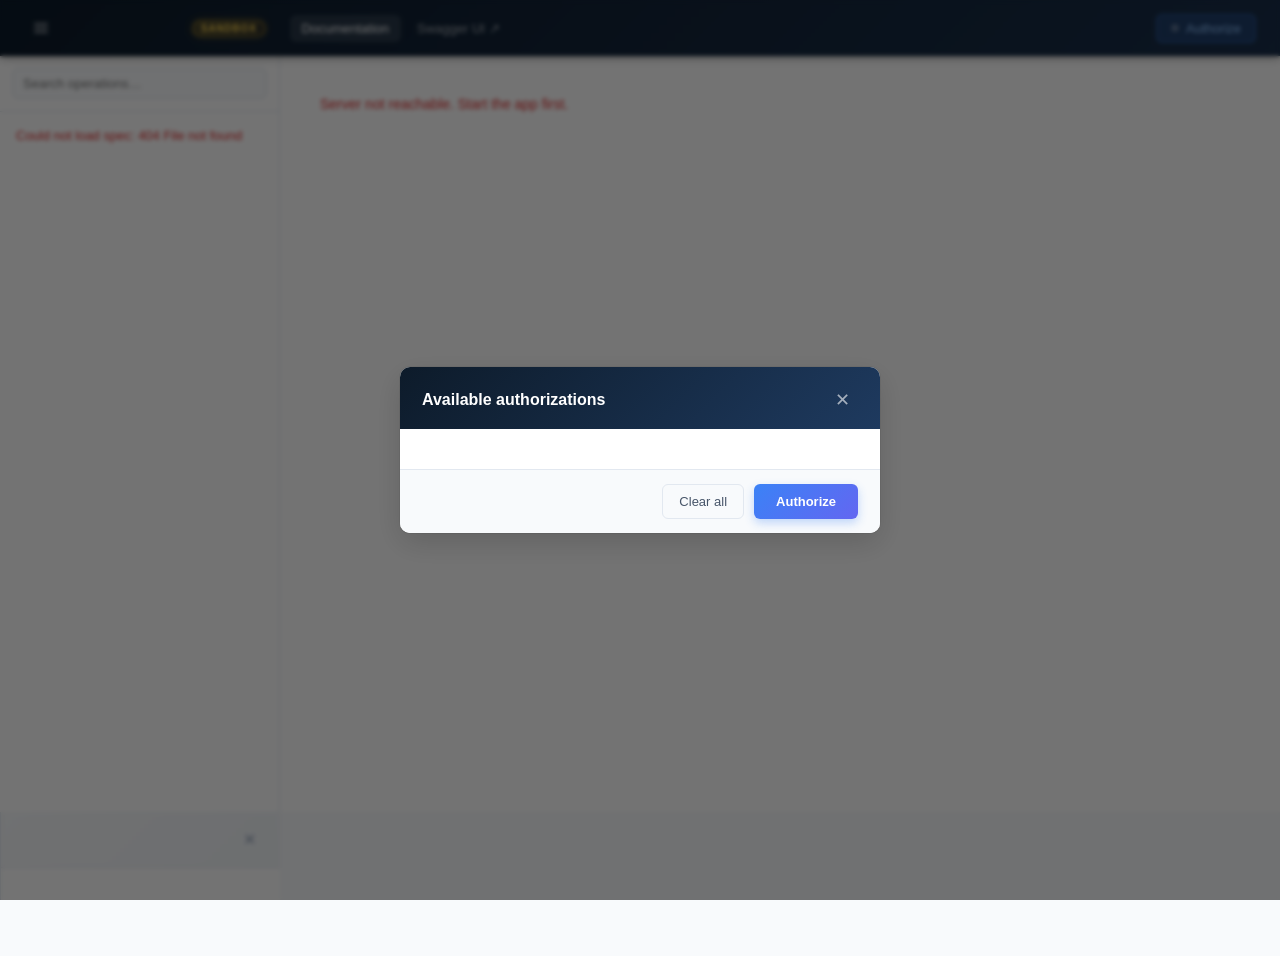
==== src/main/resources/static/index.html @ 8a35d3a9 "Add API documentation interface with sidebar navigation and try-it-out panel - Implemented main HTML" ====
<!DOCTYPE html>
<html lang="en">
<head>
  <meta charset="UTF-8" />
  <meta name="viewport" content="width=device-width, initial-scale=1.0" />
  <title>ITC Direct Debit Sandbox — API Docs</title>
  <link rel="stylesheet" href="docs.css" />
</head>
<body>

  <header class="topbar">
    <button class="btn-sidebar-toggle" id="btn-sidebar-toggle" title="Toggle sidebar">
      <svg width="16" height="16" viewBox="0 0 16 16" fill="currentColor">
        <rect x="1" y="3"    width="14" height="1.5" rx="1"/>
        <rect x="1" y="7.25" width="14" height="1.5" rx="1"/>
        <rect x="1" y="11.5" width="14" height="1.5" rx="1"/>
      </svg>
    </button>
    <div class="topbar-brand">
      <!-- <svg class="topbar-icon" viewBox="0 0 24 24" fill="none" stroke="currentColor" stroke-width="2">
        <path d="M13 2L3 14h9l-1 8 10-12h-9l1-8z"/>
      </svg> -->
      <!-- <span class="topbar-name">ITC Direct Debit</span> -->
      <img fetchpriority="high" src="https://www.itconsortiumgh.com/wp-content/uploads/2020/07/ITC-Logo-01-light.png" title="" alt="" loading="lazy" style="width: 100px; height: auto;">
      <span class="topbar-badge">Sandbox</span>
    </div>
    <nav class="topbar-nav">
      <a class="topbar-link topbar-link-active" href="/">Documentation</a>
      <a class="topbar-link" href="/docs" target="_blank">Swagger UI ↗</a>
    </nav>
    <button class="btn-authorize" id="btn-authorize">
      <span class="auth-dot" id="auth-dot"></span>
      Authorize
    </button>
  </header>

  <div class="layout" id="layout">

    <nav class="sidebar">
      <div class="sidebar-search">
        <input type="search" id="search-input" placeholder="Search operations…" autocomplete="off" />
      </div>
      <div id="sidebar-nav">
        <div class="sidebar-loading">Loading…</div>
      </div>
    </nav>

    <main class="content" id="content">
      <div class="welcome-placeholder">
        <div class="spinner"></div>
      </div>
    </main>

    <aside class="try-panel" id="try-panel">
      <div class="try-panel-head">
        <div id="try-panel-title"></div>
        <button class="try-close" id="try-close" title="Close">✕</button>
      </div>
      <div class="try-panel-body" id="try-panel-body"></div>
    </aside>

  </div>

  <!-- Authorize modal -->
  <div class="overlay" id="overlay">
    <div class="auth-modal">
      <div class="auth-modal-head">
        <h3>Available authorizations</h3>
        <button class="modal-x" id="modal-x">✕</button>
      </div>
      <div class="auth-modal-body" id="auth-modal-body"></div>
      <div class="auth-modal-foot">
        <button class="btn-ghost" id="btn-clear-auth">Clear all</button>
        <button class="btn-primary" id="btn-save-auth">Authorize</button>
      </div>
    </div>
  </div>

  <script src="https://cdn.jsdelivr.net/npm/marked@12/marked.min.js"></script>
  <script src="docs.js"></script>
</body>
</html>
---- src/main/resources/static/docs.css ----
/* ── Variables ──────────────────────────────────────────────────────────── */
:root {
  --navy:        #0d1b2a;
  --navy-mid:    #162336;
  --navy-light:  #1e3a5f;
  --accent:      #3b82f6;
  --accent-h:    #2563eb;
  --accent-glow: rgba(59,130,246,.25);
  --warn:        #f59e0b;

  /* method colours — richer */
  --post:        #ef4444;
  --post-bg:     #fef2f2;
  --post-fg:     #b91c1c;
  --get:         #22c55e;
  --get-bg:      #f0fdf4;
  --get-fg:      #15803d;
  --delete:      #f97316;
  --delete-bg:   #fff7ed;
  --delete-fg:   #c2410c;
  --put:         #6366f1;
  --put-bg:      #eef2ff;
  --put-fg:      #4338ca;
  --patch:       #a855f7;
  --patch-bg:    #faf5ff;
  --patch-fg:    #7e22ce;

  /* response colours */
  --r2-bg:       #f0fdf4;
  --r2-border:   #bbf7d0;
  --r2-fg:       #15803d;
  --r4-bg:       #fff7ed;
  --r4-border:   #fed7aa;
  --r4-fg:       #c2410c;
  --r5-bg:       #fef2f2;
  --r5-border:   #fecaca;
  --r5-fg:       #b91c1c;
  --r0-bg:       #f8fafc;
  --r0-border:   #e2e8f0;
  --r0-fg:       #475569;

  /* json syntax */
  --json-key:    #7c3aed;
  --json-str:    #059669;
  --json-num:    #d97706;
  --json-bool:   #2563eb;
  --json-null:   #9ca3af;

  --text:        #0f172a;
  --text-2:      #475569;
  --text-3:      #94a3b8;
  --border:      #e2e8f0;
  --bg:          #f8fafc;
  --bg-2:        #f1f5f9;
  --white:       #ffffff;
  --code-bg:     #f1f5f9;

  --sidebar-w:   280px;
  --try-w:       460px;
  --top-h:       56px;
  --radius:      6px;
  --radius-lg:   10px;
  --shadow:      0 1px 3px rgba(0,0,0,.08), 0 1px 2px rgba(0,0,0,.04);
  --shadow-lg:   0 10px 30px rgba(0,0,0,.15);
}

/* ── Reset ──────────────────────────────────────────────────────────────── */
*, *::before, *::after { box-sizing: border-box; margin: 0; padding: 0; }
html, body { height: 100%; font-family: -apple-system, BlinkMacSystemFont, 'Segoe UI', sans-serif;
  font-size: 14px; color: var(--text); background: var(--bg); }
a { color: var(--accent); text-decoration: none; }
a:hover { text-decoration: underline; }
button { cursor: pointer; border: none; background: none; font: inherit; }
input, textarea { font: inherit; }

/* ── Topbar ─────────────────────────────────────────────────────────────── */
.topbar {
  position: fixed; top: 0; left: 0; right: 0; z-index: 100;
  height: var(--top-h);
  background: linear-gradient(135deg, #0d1b2a 0%, #1a2f4a 100%);
  display: flex; align-items: center; gap: 24px;
  padding: 0 24px;
  box-shadow: 0 2px 8px rgba(0,0,0,.35), 0 1px 0 rgba(255,255,255,.05);
}
.topbar-brand {
  display: flex; align-items: center; gap: 10px;
  color: #fff; flex-shrink: 0;
}
.topbar-icon {
  width: 22px; height: 22px; color: #fbbf24;
  filter: drop-shadow(0 0 6px rgba(251,191,36,.5));
}
.topbar-name {
  font-size: 16px; font-weight: 700; letter-spacing: .01em;
}
.topbar-badge {
  font-size: 10px; font-weight: 700; letter-spacing: .08em;
  background: linear-gradient(135deg, rgba(251,191,36,.25), rgba(245,158,11,.15));
  color: #fcd34d;
  border: 1px solid rgba(251,191,36,.4);
  padding: 2px 8px; border-radius: 99px; text-transform: uppercase;
  box-shadow: 0 0 8px rgba(251,191,36,.2);
}
.topbar-nav { display: flex; gap: 4px; flex: 1; }
.topbar-link {
  color: rgba(255,255,255,.6); font-size: 13px; padding: 6px 12px;
  border-radius: var(--radius); transition: background .15s, color .15s;
}
.topbar-link:hover { background: rgba(255,255,255,.08); color: #fff; text-decoration: none; }
.topbar-link-active { color: #fff; background: rgba(255,255,255,.1); }

.btn-sidebar-toggle {
  display: flex; align-items: center; justify-content: center;
  width: 34px; height: 34px; flex-shrink: 0;
  color: rgba(255,255,255,.7); border-radius: var(--radius);
  transition: background .15s, color .15s;
}
.btn-sidebar-toggle:hover { background: rgba(255,255,255,.1); color: #fff; }
.btn-sidebar-toggle.active { background: rgba(255,255,255,.12); color: #fff; }

.btn-authorize {
  display: flex; align-items: center; gap: 7px;
  background: rgba(59,130,246,.2); color: #93c5fd;
  border: 1px solid rgba(59,130,246,.4); border-radius: var(--radius);
  padding: 6px 14px; font-size: 13px; font-weight: 500;
  transition: all .15s; flex-shrink: 0;
}
.btn-authorize:hover {
  background: rgba(59,130,246,.3); color: #bfdbfe;
  box-shadow: 0 0 12px rgba(59,130,246,.3);
}
.auth-dot {
  width: 8px; height: 8px; border-radius: 50%;
  background: rgba(255,255,255,.25); flex-shrink: 0;
  transition: background .2s, box-shadow .2s;
}
.auth-dot.filled {
  background: #4ade80;
  box-shadow: 0 0 6px rgba(74,222,128,.7);
}

/* ── Layout ─────────────────────────────────────────────────────────────── */
.layout {
  display: grid;
  grid-template-columns: var(--sidebar-w) 1fr;
  grid-template-rows: 1fr;
  height: calc(100vh - var(--top-h));
  margin-top: var(--top-h);
  transition: grid-template-columns .25s ease;
}
.layout.panel-open {
  grid-template-columns: var(--sidebar-w) 1fr var(--try-w);
}
.layout.sidebar-hidden {
  grid-template-columns: 0px 1fr;
}
.layout.sidebar-hidden.panel-open {
  grid-template-columns: 0px 1fr var(--try-w);
}
.layout.sidebar-hidden .sidebar {
  overflow: hidden;
  border-right: none;
}

/* ── Sidebar ─────────────────────────────────────────────────────────────── */
.sidebar {
  background: var(--white); border-right: 1px solid var(--border);
  overflow-y: auto; overflow-x: hidden;
  display: flex; flex-direction: column;
}
.sidebar-search {
  padding: 12px; border-bottom: 1px solid var(--border); flex-shrink: 0;
}
.sidebar-search input {
  width: 100%; padding: 7px 10px;
  border: 1px solid var(--border); border-radius: var(--radius);
  background: var(--bg); color: var(--text); font-size: 13px;
  outline: none; transition: border-color .15s, box-shadow .15s;
}
.sidebar-search input:focus {
  border-color: var(--accent);
  box-shadow: 0 0 0 3px var(--accent-glow);
}

#sidebar-nav { overflow-y: auto; flex: 1; }
.sidebar-loading { padding: 24px; color: var(--text-3); font-size: 13px; }

.tag-group { border-bottom: 1px solid var(--border); }
.tag-header {
  display: flex; align-items: center; gap: 8px;
  padding: 10px 14px; cursor: pointer;
  background: var(--bg-2); user-select: none;
  position: sticky; top: 0; z-index: 1;
  transition: background .12s;
}
.tag-header:hover { background: #e0e7ff; }
.tag-arrow { font-size: 10px; color: var(--text-3); width: 12px; flex-shrink: 0; }
.tag-name { font-weight: 700; font-size: 11px; text-transform: uppercase;
  letter-spacing: .07em; color: var(--text-2); flex: 1; }
.tag-count {
  font-size: 11px; font-weight: 700; color: var(--accent);
  background: #eff6ff; border: 1px solid #bfdbfe;
  padding: 1px 7px; border-radius: 99px;
}
.tag-ops.collapsed { display: none; }

.op-item {
  display: flex; align-items: center; gap: 8px;
  padding: 8px 14px 8px 18px; cursor: pointer;
  border-left: 3px solid transparent; transition: background .1s, border-color .1s;
}
.op-item:hover { background: #f0f7ff; border-left-color: #bfdbfe; }
.op-item.active {
  background: linear-gradient(90deg, #eff6ff, #f8faff);
  border-left-color: var(--accent);
}
.op-summary {
  font-size: 13px; color: var(--text); line-height: 1.3;
  white-space: nowrap; overflow: hidden; text-overflow: ellipsis;
}
.op-item.hidden { display: none; }

/* ── Method badges ───────────────────────────────────────────────────────── */
.method-badge {
  font-size: 10px; font-weight: 800; letter-spacing: .07em; text-transform: uppercase;
  padding: 2px 7px; border-radius: 4px; flex-shrink: 0; white-space: nowrap;
}
.method-post   { background: var(--post-bg);   color: var(--post-fg);   border: 1px solid #fecaca; }
.method-get    { background: var(--get-bg);    color: var(--get-fg);    border: 1px solid #bbf7d0; }
.method-delete { background: var(--delete-bg); color: var(--delete-fg); border: 1px solid #fed7aa; }
.method-put    { background: var(--put-bg);    color: var(--put-fg);    border: 1px solid #c7d2fe; }
.method-patch  { background: var(--patch-bg);  color: var(--patch-fg);  border: 1px solid #e9d5ff; }
.method-badge-lg {
  font-size: 12px; padding: 5px 12px; border-radius: var(--radius);
  box-shadow: var(--shadow);
}

/* ── Content panel ───────────────────────────────────────────────────────── */
.content {
  overflow-y: auto; background: var(--white);
}
.welcome-placeholder { display: flex; align-items: center; justify-content: center;
  height: 100%; }
.spinner {
  width: 32px; height: 32px; border: 3px solid var(--border);
  border-top-color: var(--accent); border-radius: 50%;
  animation: spin .7s linear infinite;
}
@keyframes spin { to { transform: rotate(360deg); } }

/* ── Welcome / info page ─────────────────────────────────────────────────── */
.welcome { padding: 40px 48px; max-width: 860px; }
.welcome-title-row { display: flex; align-items: center; gap: 14px; margin-bottom: 28px; }
.welcome-title-row h1 { font-size: 30px; font-weight: 800; color: var(--navy); }
.version-pill {
  font-size: 12px; font-weight: 700; padding: 3px 10px; border-radius: 99px;
  background: linear-gradient(135deg, #dbeafe, #ede9fe);
  color: var(--put-fg);
  border: 1px solid #c7d2fe;
}
.welcome-desc { line-height: 1.8; color: var(--text-2); }

/* markdown-rendered content */
.welcome-desc h2, .op-desc h2 {
  font-size: 17px; margin: 32px 0 10px; color: var(--navy);
  font-weight: 700; padding-bottom: 6px; border-bottom: 2px solid #ede9fe;
}
.welcome-desc h3, .op-desc h3 { font-size: 14px; margin: 20px 0 8px; color: var(--navy-light); font-weight: 700; }
.welcome-desc p, .op-desc p  { margin-bottom: 12px; }
.welcome-desc ul, .op-desc ul { padding-left: 20px; margin-bottom: 12px; }
.welcome-desc li, .op-desc li { margin-bottom: 4px; }
.welcome-desc hr, .op-desc hr { border: none; border-top: 2px solid var(--border); margin: 28px 0; }
.welcome-desc code, .op-desc code {
  background: #ede9fe; color: #6d28d9;
  padding: 1px 6px; border-radius: 4px;
  font-family: 'Menlo', 'Consolas', monospace; font-size: 12px;
  border: 1px solid #ddd6fe;
}
.welcome-desc pre, .op-desc pre {
  background: var(--navy); padding: 16px; border-radius: var(--radius-lg);
  overflow-x: auto; margin-bottom: 14px;
  box-shadow: inset 0 2px 8px rgba(0,0,0,.2);
}
.welcome-desc pre code, .op-desc pre code {
  background: none; padding: 0; font-size: 13px; color: #e2e8f0;
  border: none;
}
.welcome-desc table, .op-desc table {
  width: 100%; border-collapse: collapse; margin-bottom: 16px; font-size: 13px;
  border-radius: var(--radius); overflow: hidden;
  box-shadow: 0 1px 4px rgba(0,0,0,.06);
}
.welcome-desc th, .op-desc th {
  background: linear-gradient(135deg, var(--navy), var(--navy-light));
  color: #e2e8f0; text-align: left; padding: 10px 14px;
  font-weight: 700; font-size: 11px; text-transform: uppercase; letter-spacing: .05em;
}
.welcome-desc td, .op-desc td {
  padding: 9px 14px; border-bottom: 1px solid var(--border);
  background: var(--white);
}
.welcome-desc tr:last-child td, .op-desc tr:last-child td { border-bottom: none; }
.welcome-desc tr:nth-child(even) td, .op-desc tr:nth-child(even) td { background: var(--bg); }
.welcome-desc strong, .op-desc strong { font-weight: 700; color: var(--text); }

/* ── Operation detail ────────────────────────────────────────────────────── */
.op-detail { padding: 32px 40px; max-width: 900px; }
.op-detail-top {
  display: flex; align-items: flex-start; justify-content: space-between;
  gap: 16px; margin-bottom: 20px;
}
.op-path-row {
  display: flex; align-items: center; gap: 10px; flex-wrap: wrap;
}
.op-path-code {
  font-family: 'Menlo', 'Consolas', monospace; font-size: 15px;
  color: var(--navy); font-weight: 600;
  background: var(--bg-2); padding: 3px 10px; border-radius: var(--radius);
  border: 1px solid var(--border);
}
.op-title { font-size: 22px; font-weight: 800; margin-bottom: 10px; color: var(--navy); }
.op-tag-breadcrumb {
  font-size: 11px; color: var(--accent); margin-bottom: 6px;
  text-transform: uppercase; letter-spacing: .07em; font-weight: 600;
}
.op-desc { margin-bottom: 24px; color: var(--text-2); line-height: 1.7; }
.op-section { margin-bottom: 32px; }
.op-section-title {
  font-size: 12px; font-weight: 800; text-transform: uppercase;
  letter-spacing: .08em; color: var(--text-2);
  margin-bottom: 12px; padding-bottom: 8px;
  border-bottom: 2px solid var(--border);
  display: flex; align-items: center; gap: 8px;
}
.op-section-title::before {
  content: ''; display: inline-block;
  width: 3px; height: 14px; border-radius: 2px;
  background: var(--accent);
}
.content-type-label {
  font-size: 11px; color: var(--put-fg); margin-bottom: 8px;
  font-family: 'Menlo', monospace;
  background: var(--put-bg); border: 1px solid #c7d2fe;
  display: inline-block; padding: 2px 8px; border-radius: 4px;
}

/* schema table */
.schema-table {
  width: 100%; border-collapse: collapse; font-size: 13px;
  border-radius: var(--radius); overflow: hidden;
  box-shadow: 0 1px 4px rgba(0,0,0,.06);
}
.schema-table th {
  background: linear-gradient(135deg, #1e3a5f, #2d4f73);
  color: #e2e8f0; text-align: left; padding: 9px 12px;
  font-weight: 700; font-size: 11px; text-transform: uppercase; letter-spacing: .06em;
}
.schema-table td { padding: 10px 12px; border-bottom: 1px solid var(--border); vertical-align: top; }
.schema-table tbody tr:last-child td { border-bottom: none; }
.schema-table tbody tr:nth-child(even) td { background: var(--bg); }
.schema-table tbody tr:hover td { background: #f0f7ff; }
.field-name { white-space: nowrap; }
.field-name code {
  font-family: 'Menlo','Consolas',monospace; font-size: 12px; font-weight: 700;
  color: var(--put-fg); background: var(--put-bg); padding: 1px 5px;
  border-radius: 3px; border: 1px solid #c7d2fe;
}
.req-star { color: #ef4444; margin-left: 3px; font-size: 12px; font-weight: 700; }
.type-pill {
  display: inline-block; font-size: 11px; font-family: 'Menlo','Consolas',monospace;
  background: linear-gradient(135deg, #ede9fe, #e0e7ff);
  color: #6d28d9; border: 1px solid #ddd6fe;
  padding: 1px 8px; border-radius: 99px; font-weight: 600;
}

/* ── Response rows ───────────────────────────────────────────────────────── */
.response-row-2xx { background: var(--r2-bg) !important; }
.response-row-4xx { background: var(--r4-bg) !important; }
.response-row-5xx { background: var(--r5-bg) !important; }

.response-status-pill {
  font-size: 12px; font-weight: 800; padding: 3px 10px;
  border-radius: 99px; display: inline-block; white-space: nowrap;
}
.response-status-pill.s2 {
  background: linear-gradient(135deg, #dcfce7, #bbf7d0);
  color: var(--r2-fg); border: 1px solid var(--r2-border);
  box-shadow: 0 1px 3px rgba(21,128,61,.15);
}
.response-status-pill.s4 {
  background: linear-gradient(135deg, #fff7ed, #fed7aa);
  color: var(--r4-fg); border: 1px solid var(--r4-border);
  box-shadow: 0 1px 3px rgba(194,65,12,.15);
}
.response-status-pill.s5 {
  background: linear-gradient(135deg, #fef2f2, #fecaca);
  color: var(--r5-fg); border: 1px solid var(--r5-border);
  box-shadow: 0 1px 3px rgba(185,28,28,.15);
}
.response-status-pill.s0 {
  background: var(--r0-bg); color: var(--r0-fg);
  border: 1px solid var(--r0-border);
}

.btn-try {
  display: flex; align-items: center; gap: 6px;
  background: linear-gradient(135deg, var(--navy), var(--navy-light));
  color: #fff;
  padding: 9px 20px; border-radius: var(--radius); font-size: 13px; font-weight: 600;
  flex-shrink: 0; transition: all .15s;
  box-shadow: 0 2px 6px rgba(0,0,0,.2);
}
.btn-try:hover {
  background: linear-gradient(135deg, var(--navy-light), #2d5986);
  box-shadow: 0 4px 12px rgba(0,0,0,.25);
  transform: translateY(-1px);
}
.btn-try.active {
  background: linear-gradient(135deg, var(--accent), #6366f1);
  box-shadow: 0 4px 12px rgba(59,130,246,.4);
}

/* ── Try-it panel ────────────────────────────────────────────────────────── */
.try-panel {
  background: var(--white); border-left: 1px solid var(--border);
  display: flex; flex-direction: column; overflow: hidden;
}
.try-panel.hidden { display: none; }
.layout.panel-open .try-panel { display: flex; }

.try-panel-head {
  display: flex; align-items: center; justify-content: space-between;
  padding: 14px 16px; border-bottom: 1px solid var(--border);
  background: linear-gradient(135deg, var(--bg), var(--bg-2)); flex-shrink: 0;
}
.try-panel-head-inner { display: flex; align-items: center; gap: 8px; }
.try-close {
  font-size: 16px; color: var(--text-3); padding: 4px 8px; border-radius: 4px;
  transition: background .1s, color .1s;
}
.try-close:hover { background: #fee2e2; color: #ef4444; }

.try-panel-body { overflow-y: auto; flex: 1; padding: 16px; }

.try-section { margin-bottom: 18px; }
.try-section-head {
  display: flex; align-items: center; justify-content: space-between;
  font-size: 11px; font-weight: 800; text-transform: uppercase; letter-spacing: .07em;
  color: var(--text-2); margin-bottom: 8px;
  padding-bottom: 6px; border-bottom: 1px solid var(--border);
}
.link-btn {
  font-size: 12px; color: var(--accent); font-weight: 600; text-transform: none;
  letter-spacing: 0; padding: 2px 8px; border-radius: 4px; transition: background .1s;
}
.link-btn:hover { background: #eff6ff; text-decoration: none; }

.auth-row {
  display: flex; align-items: center; justify-content: space-between;
  padding: 7px 10px; border-radius: var(--radius); margin-bottom: 4px;
  background: var(--bg); border: 1px solid var(--border);
  transition: border-color .15s;
}
.auth-row:hover { border-color: #bfdbfe; }
.auth-row-name { font-family: 'Menlo','Consolas',monospace; font-size: 12px; color: var(--put-fg); font-weight: 600; }
.auth-row-value { font-size: 12px; color: var(--text-3); }
.auth-row-value.set {
  color: var(--r2-fg); font-weight: 600;
  background: var(--r2-bg); padding: 1px 8px; border-radius: 99px;
  border: 1px solid var(--r2-border);
}

.try-body-editor {
  width: 100%; min-height: 200px; padding: 10px;
  border: 1px solid var(--border); border-radius: var(--radius);
  font-family: 'Menlo','Consolas',monospace; font-size: 12px;
  line-height: 1.6; color: var(--text); resize: vertical;
  background: var(--navy); color: #e2e8f0; outline: none;
  transition: border-color .15s, box-shadow .15s;
}
.try-body-editor:focus {
  border-color: var(--accent);
  box-shadow: 0 0 0 3px var(--accent-glow);
}

.btn-execute {
  width: 100%; padding: 11px; border-radius: var(--radius);
  background: linear-gradient(135deg, var(--accent), #6366f1);
  color: #fff; font-size: 13px; font-weight: 700;
  transition: all .15s; margin-bottom: 18px;
  box-shadow: 0 4px 12px rgba(59,130,246,.35);
  letter-spacing: .02em;
}
.btn-execute:hover {
  background: linear-gradient(135deg, var(--accent-h), #4f46e5);
  transform: translateY(-1px);
  box-shadow: 0 6px 16px rgba(59,130,246,.45);
}
.btn-execute:active { transform: translateY(0); }
.btn-execute:disabled {
  background: var(--text-3); cursor: not-allowed;
  box-shadow: none; transform: none;
}

.try-loading { color: var(--text-3); font-size: 13px; padding: 8px 0; }
.try-error {
  color: var(--r5-fg); font-size: 13px; padding: 10px 12px;
  background: var(--r5-bg); border: 1px solid var(--r5-border);
  border-radius: var(--radius);
}

/* response display */
.response-status-row {
  display: flex; align-items: center; gap: 10px; margin-bottom: 14px;
  padding: 10px 12px; border-radius: var(--radius);
  background: var(--bg-2); border: 1px solid var(--border);
}
.response-badge {
  font-size: 14px; font-weight: 800; padding: 4px 14px;
  border-radius: 99px;
}
.response-badge.s2 {
  background: linear-gradient(135deg, #dcfce7, #bbf7d0);
  color: var(--r2-fg); border: 1px solid var(--r2-border);
  box-shadow: 0 2px 6px rgba(21,128,61,.2);
}
.response-badge.s4 {
  background: linear-gradient(135deg, #fff7ed, #fed7aa);
  color: var(--r4-fg); border: 1px solid var(--r4-border);
  box-shadow: 0 2px 6px rgba(194,65,12,.2);
}
.response-badge.s5 {
  background: linear-gradient(135deg, #fef2f2, #fecaca);
  color: var(--r5-fg); border: 1px solid var(--r5-border);
  box-shadow: 0 2px 6px rgba(185,28,28,.2);
}
.response-time {
  font-size: 12px; color: var(--text-3);
  background: var(--white); border: 1px solid var(--border);
  padding: 2px 8px; border-radius: 99px;
}

.response-pre {
  background: var(--navy); padding: 14px; border-radius: var(--radius-lg);
  font-family: 'Menlo','Consolas',monospace; font-size: 12px; line-height: 1.7;
  overflow-x: auto; white-space: pre-wrap; word-break: break-all;
  max-height: 380px; overflow-y: auto;
  box-shadow: inset 0 2px 8px rgba(0,0,0,.25);
  color: #e2e8f0;
}
/* json syntax highlighting */
.json-key  { color: #c4b5fd; font-weight: 600; }
.json-str  { color: #6ee7b7; }
.json-num  { color: #fcd34d; }
.json-bool { color: #93c5fd; font-weight: 600; }
.json-null { color: #94a3b8; font-style: italic; }

/* curl syntax highlighting (inside .response-pre dark background) */
.curl-cmd    { color: #67e8f9; font-weight: 700; }
.curl-flag   { color: #c4b5fd; font-weight: 600; }
.curl-method { font-size: 11px; padding: 1px 7px; border-radius: 3px;
               font-weight: 800; letter-spacing: .06em; vertical-align: middle; }
.curl-url    { color: #fde68a; }
.curl-hname  { color: #a5f3fc; }
.curl-hval   { color: #6ee7b7; }
.curl-body   { color: #cbd5e1; }
.curl-bs     { color: #94a3b8; }

/* ── Auth modal ──────────────────────────────────────────────────────────── */
.overlay {
  position: fixed; inset: 0; z-index: 200;
  background: rgba(0,0,0,.55); display: flex; align-items: center; justify-content: center;
  animation: fade-in .15s ease; backdrop-filter: blur(2px);
}
.overlay.hidden { display: none; }
@keyframes fade-in { from { opacity: 0; } to { opacity: 1; } }

.auth-modal {
  background: var(--white); border-radius: var(--radius-lg); width: 480px; max-width: 95vw;
  box-shadow: var(--shadow-lg), 0 0 0 1px rgba(0,0,0,.05);
  display: flex; flex-direction: column; max-height: 80vh;
  animation: slide-up .2s ease;
}
@keyframes slide-up { from { transform: translateY(20px); opacity: 0; } to { transform: none; opacity: 1; } }

.auth-modal-head {
  display: flex; align-items: center; justify-content: space-between;
  padding: 18px 22px 14px;
  background: linear-gradient(135deg, var(--navy), var(--navy-light));
  border-radius: var(--radius-lg) var(--radius-lg) 0 0;
}
.auth-modal-head h3 { font-size: 16px; font-weight: 700; color: #fff; }
.modal-x {
  font-size: 18px; color: rgba(255,255,255,.6); padding: 4px 8px; border-radius: 4px;
  transition: background .1s, color .1s;
}
.modal-x:hover { background: rgba(255,255,255,.1); color: #fff; }

.auth-modal-body { overflow-y: auto; padding: 20px 22px; flex: 1; }
.auth-field { margin-bottom: 20px; }
.auth-field:last-child { margin-bottom: 0; }
.auth-field-head { margin-bottom: 6px; display: flex; align-items: center; gap: 8px; }
.auth-field-name {
  font-family: 'Menlo','Consolas',monospace; font-size: 13px; font-weight: 700;
  color: var(--put-fg); background: var(--put-bg);
  padding: 2px 8px; border-radius: 4px; border: 1px solid #c7d2fe;
}
.auth-field-meta { font-size: 11px; color: var(--text-3); }
.auth-field-desc { font-size: 12px; color: var(--text-2); margin-bottom: 8px; line-height: 1.5; }
.text-input {
  width: 100%; padding: 9px 11px;
  border: 1px solid var(--border); border-radius: var(--radius);
  font-size: 13px; outline: none; transition: all .15s; color: var(--text);
  background: var(--bg);
}
.text-input:focus {
  border-color: var(--accent); background: var(--white);
  box-shadow: 0 0 0 3px var(--accent-glow);
}

.auth-modal-foot {
  padding: 14px 22px; border-top: 1px solid var(--border);
  display: flex; justify-content: flex-end; gap: 10px;
  background: var(--bg);
  border-radius: 0 0 var(--radius-lg) var(--radius-lg);
}
.btn-primary {
  background: linear-gradient(135deg, var(--accent), #6366f1);
  color: #fff; padding: 9px 22px; border-radius: var(--radius);
  font-size: 13px; font-weight: 700; transition: all .15s;
  box-shadow: 0 4px 10px rgba(59,130,246,.3);
}
.btn-primary:hover {
  background: linear-gradient(135deg, var(--accent-h), #4f46e5);
  box-shadow: 0 6px 14px rgba(59,130,246,.4);
}
.btn-ghost {
  background: transparent; color: var(--text-2);
  padding: 9px 16px; border: 1px solid var(--border); border-radius: var(--radius);
  font-size: 13px; transition: all .15s;
}
.btn-ghost:hover { background: #fee2e2; color: #ef4444; border-color: #fecaca; }
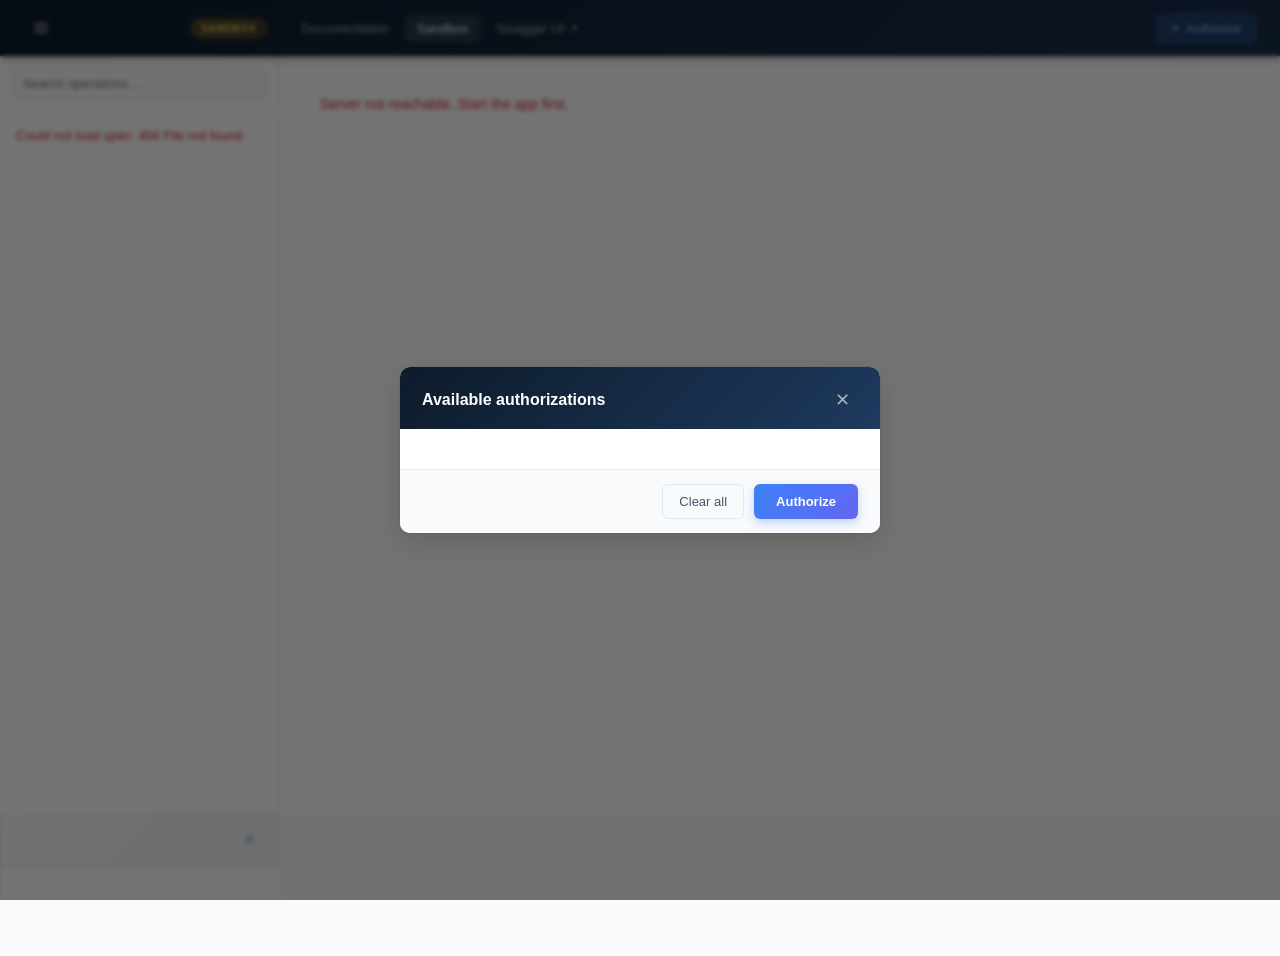
==== commit a81bc6c2: "feat: add API documentation page and update navigation links" ====
--- a/src/main/resources/static/index.html
+++ b/src/main/resources/static/index.html
@@ -25,7 +25,8 @@
       <span class="topbar-badge">Sandbox</span>
     </div>
     <nav class="topbar-nav">
-      <a class="topbar-link topbar-link-active" href="/">Documentation</a>
+      <a class="topbar-link" href="/documentation">Documentation</a>
+      <a class="topbar-link topbar-link-active" href="/">Sandbox</a>
       <a class="topbar-link" href="/docs" target="_blank">Swagger UI ↗</a>
     </nav>
     <button class="btn-authorize" id="btn-authorize">
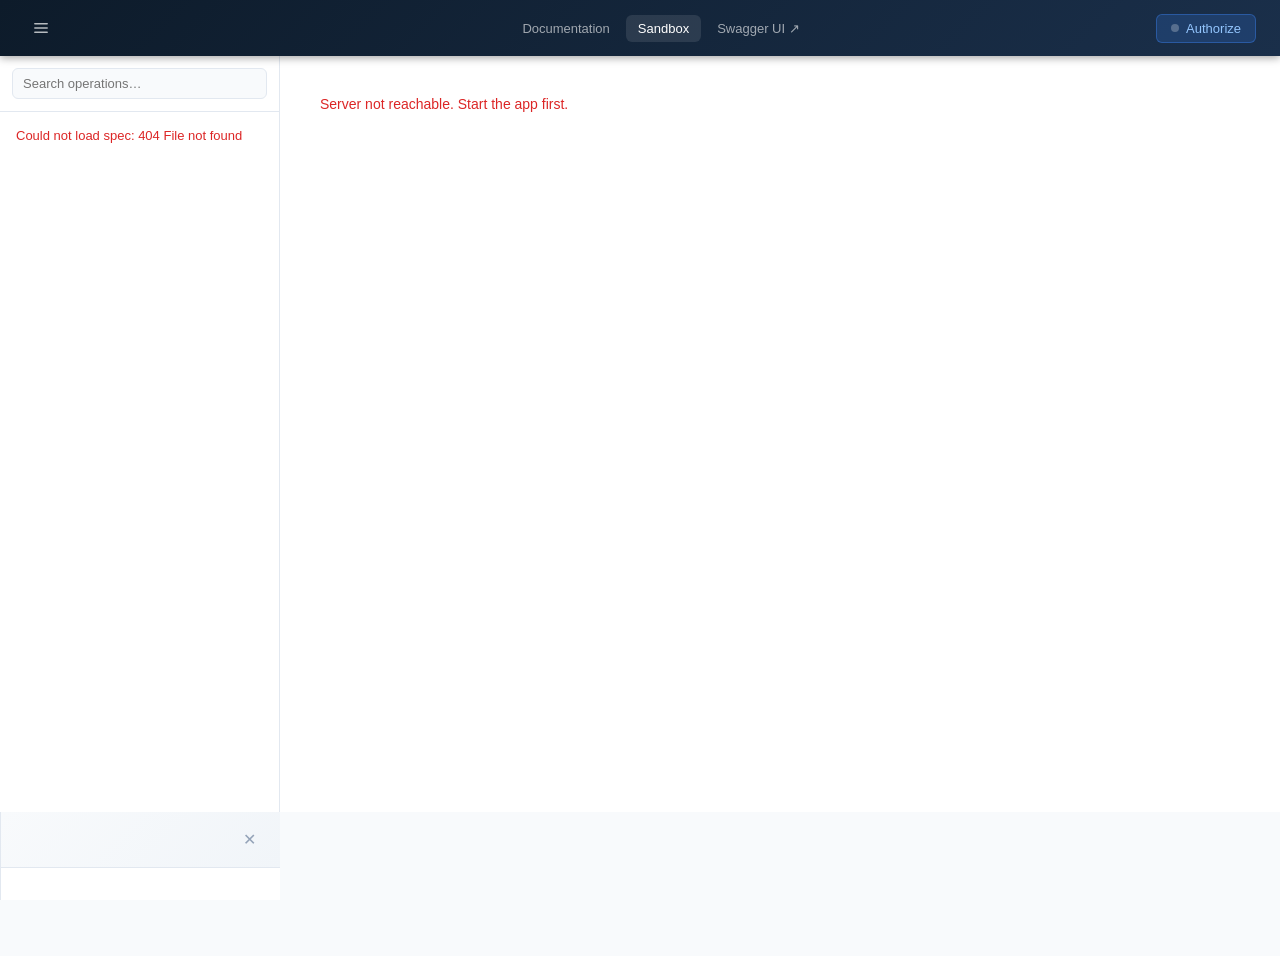
==== commit 4635f6e4: "feat: Enhance PreAuth and Subscription services with validation and response improvements - Added cl" ====
--- a/src/main/resources/static/index.html
+++ b/src/main/resources/static/index.html
@@ -9,21 +9,19 @@
 <body>
 
   <header class="topbar">
-    <button class="btn-sidebar-toggle" id="btn-sidebar-toggle" title="Toggle sidebar">
-      <svg width="16" height="16" viewBox="0 0 16 16" fill="currentColor">
-        <rect x="1" y="3"    width="14" height="1.5" rx="1"/>
-        <rect x="1" y="7.25" width="14" height="1.5" rx="1"/>
-        <rect x="1" y="11.5" width="14" height="1.5" rx="1"/>
-      </svg>
-    </button>
-    <div class="topbar-brand">
-      <!-- <svg class="topbar-icon" viewBox="0 0 24 24" fill="none" stroke="currentColor" stroke-width="2">
-        <path d="M13 2L3 14h9l-1 8 10-12h-9l1-8z"/>
-      </svg> -->
-      <!-- <span class="topbar-name">ITC Direct Debit</span> -->
-      <img fetchpriority="high" src="https://www.itconsortiumgh.com/wp-content/uploads/2020/07/ITC-Logo-01-light.png" title="" alt="" loading="lazy" style="width: 100px; height: auto;">
-      <span class="topbar-badge">Sandbox</span>
+    <div class="" style="display: flex; align-items: center; gap: 8px;">
+      <button class="btn-sidebar-toggle" id="btn-sidebar-toggle" title="Toggle sidebar">
+        <svg width="16" height="16" viewBox="0 0 16 16" fill="currentColor">
+          <rect x="1" y="3"    width="14" height="1.5" rx="1"/>
+          <rect x="1" y="7.25" width="14" height="1.5" rx="1"/>
+          <rect x="1" y="11.5" width="14" height="1.5" rx="1"/>
+        </svg>
+      </button>
+      <div class="topbar-brand">
+        <img fetchpriority="high" src="https://www.itconsortiumgh.com/wp-content/uploads/2020/07/ITC-Logo-01-light.png" title="" alt="" loading="lazy" style="width: 100px; height: auto;">
+      </div>
     </div>
+
     <nav class="topbar-nav">
       <a class="topbar-link" href="/documentation">Documentation</a>
       <a class="topbar-link topbar-link-active" href="/">Sandbox</a>
@@ -63,7 +61,7 @@
   </div>
 
   <!-- Authorize modal -->
-  <div class="overlay" id="overlay">
+  <div class="overlay hidden" id="overlay">
     <div class="auth-modal">
       <div class="auth-modal-head">
         <h3>Available authorizations</h3>
--- a/src/main/resources/static/docs.css
+++ b/src/main/resources/static/docs.css
@@ -75,16 +75,23 @@
 
 /* ── Topbar ─────────────────────────────────────────────────────────────── */
 .topbar {
-  position: fixed; top: 0; left: 0; right: 0; z-index: 100;
+  position: fixed;
+  top: 0; left: 0; right: 0; z-index: 100;
   height: var(--top-h);
   background: linear-gradient(135deg, #0d1b2a 0%, #1a2f4a 100%);
-  display: flex; align-items: center; gap: 24px;
+  display: flex;
+  align-items: center;
+  gap: 24px;
+  justify-content: space-between;
   padding: 0 24px;
   box-shadow: 0 2px 8px rgba(0,0,0,.35), 0 1px 0 rgba(255,255,255,.05);
 }
 .topbar-brand {
-  display: flex; align-items: center; gap: 10px;
-  color: #fff; flex-shrink: 0;
+  display: flex;
+  align-items: center;
+  gap: 10px;
+  color: #fff;
+  flex-shrink: 0;
 }
 .topbar-icon {
   width: 22px; height: 22px; color: #fbbf24;
@@ -101,12 +108,19 @@
   padding: 2px 8px; border-radius: 99px; text-transform: uppercase;
   box-shadow: 0 0 8px rgba(251,191,36,.2);
 }
-.topbar-nav { display: flex; gap: 4px; flex: 1; }
+.topbar-nav { display: flex; gap: 4px; }
 .topbar-link {
-  color: rgba(255,255,255,.6); font-size: 13px; padding: 6px 12px;
-  border-radius: var(--radius); transition: background .15s, color .15s;
-}
-.topbar-link:hover { background: rgba(255,255,255,.08); color: #fff; text-decoration: none; }
+  color: rgba(255,255,255,.6);
+  font-size: 13px;
+  padding: 6px 12px;
+  border-radius: var(--radius);
+  transition: background .15s, color .15s;
+}
+.topbar-link:hover {
+  background: rgba(255,255,255,.08);
+  color: #fff;
+  text-decoration: none;
+}
 .topbar-link-active { color: #fff; background: rgba(255,255,255,.1); }
 
 .btn-sidebar-toggle {
